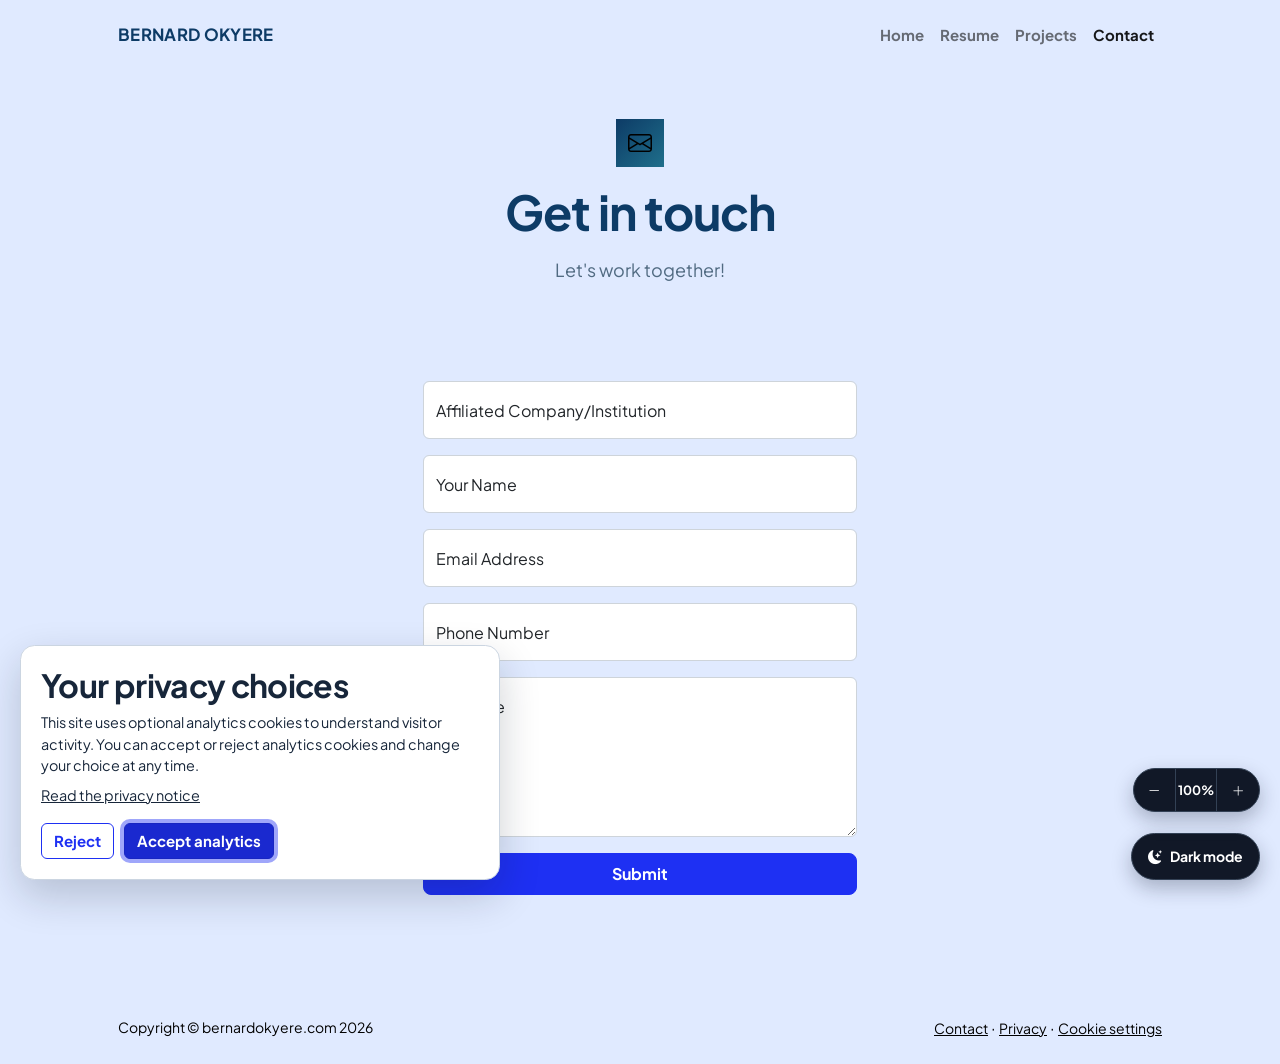
==== contact.html @ 20aa97a8 "Added architecture files" ====
<!DOCTYPE html>
<html lang="en">
    <head>
        <!-- Analytics loads only after the visitor accepts analytics cookies. -->
        <meta charset="utf-8" />
        <meta name="viewport" content="width=device-width, initial-scale=1, shrink-to-fit=no" />
        <meta name="description" content="Contact Bernard Okyere for electrical engineering, computer networking, cloud systems, and collaboration opportunities." />
        <meta name="author" content />
        <title>Bernard Okyere | Get In Touch</title>
        <!-- Favicon-->
        <link rel="icon" type="image/x-icon" href="/assets/favicon.ico" />
        <!-- Custom Google font-->
        <link rel="preconnect" href="https://fonts.googleapis.com" />
        <link rel="preconnect" href="https://fonts.gstatic.com" crossorigin />
        <link href="https://fonts.googleapis.com/css2?family=Plus+Jakarta+Sans:wght@100;200;300;400;500;600;700;800;900&amp;display=swap" rel="stylesheet" />
        <!-- Bootstrap icons-->
        <link href="https://cdn.jsdelivr.net/npm/bootstrap-icons@1.11.3/font/bootstrap-icons.css" rel="stylesheet" />
        <!-- Core theme CSS (includes Bootstrap)-->
        <link href="/css/styles.css?v=3" rel="stylesheet" />        
    </head>
    <body class="d-flex flex-column h-100 bg-engineer engineer-page">
        <main class="flex-shrink-0">
            <!-- Navigation-->
            <nav class="navbar navbar-expand-lg navbar-light bg-white py-3">
                <div class="container px-5">
                    <a class="navbar-brand" href="/"><span class="fw-bolder text-primary">BERNARD OKYERE</span></a>
                    <button class="navbar-toggler" type="button" data-bs-toggle="collapse" data-bs-target="#navbarSupportedContent" aria-controls="navbarSupportedContent" aria-expanded="false" aria-label="Toggle navigation"><span class="navbar-toggler-icon"></span></button>
                    <div class="collapse navbar-collapse" id="navbarSupportedContent">
                        <ul class="navbar-nav ms-auto mb-2 mb-lg-0 small fw-bolder">
                            <li class="nav-item"><a class="nav-link" href="/">Home</a></li>
                            <li class="nav-item"><a class="nav-link" href="/resume">Resume</a></li>
                            <li class="nav-item"><a class="nav-link" href="/projects">Projects</a></li>
                            <li class="nav-item"><a class="nav-link active" aria-current="page" href="/contact">Contact</a></li>
                        </ul>
                    </div>
                </div>
            </nav>
            <!-- Page content-->
            <section class="py-5">
                <div class="container px-5">
                    <div class="text-center mb-5">
                        <div class="feature bg-primary bg-gradient-primary-to-secondary text-white rounded-3 mb-3"><i class="bi bi-envelope"></i></div>
                        <h1 class="display-5 fw-bolder mb-0 text-engineer-primary">Get in touch</h1>
                        <p class="lead text-muted mt-3 mb-0">Let's work together!</p>
                    </div>
                    <!-- Contact form-->
                    <div class="row gx-5 justify-content-center">
                        <div class="col-lg-11 col-xl-9 col-xxl-8">
                    <div class="bg-light rounded-4 py-5 px-4 px-md-5">
                        <div class="row gx-5 justify-content-center">
                            <div class="col-lg-9 col-xl-8">
                                <!-- * * * * * * * * * * * * * * *-->
                                <!-- * * SB Forms Contact Form * *-->
                                <!-- * * * * * * * * * * * * * * *-->
                                <!-- This form is pre-integrated with SB Forms.-->
                                <!-- To make this form functional, sign up at-->
                                <!-- https://startbootstrap.com/solution/contact-forms-->
                                <!-- to get an API token!-->
                                <form action="https://docs.google.com/forms/d/e/1FAIpQLSch7hjI6l6KsKdRTTN4WGMpZjfVSVR49QDmWoSBZoA6r-CsEQ/formResponse" method="POST" data-contact-form data-success-target="contact-form-success">
                                    <!-- Company / Institution Input -->
                                    <div class="form-floating mb-3">
                                        <input class="form-control" id="company" name="entry.1117585770" type="text" placeholder=" " required />
                                        <label for="company">Affiliated Company/Institution</label>
                                    </div>

                                    <!-- Name Input -->
                                    <div class="form-floating mb-3">
                                        <input class="form-control" id="name" name="entry.2005620554" type="text" placeholder=" " required />
                                        <label for="name">Your Name</label>
                                    </div>
    
                                    <!-- Email Address Input -->
                                    <div class="form-floating mb-3">
                                        <input class="form-control" id="email" name="entry.1045781291" type="email" placeholder=" " required />
                                        <label for="email">Email Address</label>
                                    </div>
    
                                    <!-- Phone Number Input -->
                                    <div class="form-floating mb-3">
                                        <input class="form-control" id="phone" name="entry.1166974658" type="tel" inputmode="tel" pattern="\+?[0-9][0-9 ()-]*" title="Enter a valid phone number, including an optional country code." placeholder=" " autocomplete="tel" data-phone-input required />
                                        <label for="phone">Phone Number</label>
                                    </div>
    
                                    <!-- Message Input -->
                                    <div class="form-floating mb-3">
                                        <textarea class="form-control" id="message" name="entry.839337160" placeholder=" " style="height: 10rem" required></textarea>
                                        <label for="message">Message</label>
                                    </div>

                                    <!-- Submit Button -->
                                    <div class="d-grid">
                                        <button class="btn btn-primary btn-lg" id="submitButton" type="submit">Submit</button>
                                    </div>
                                </form>
                                <div id="contact-form-success" class="alert alert-success mt-4 mb-0" role="status" hidden>
                                    Thank you—your message has been submitted. I will get back to you soon.
                                </div>
                            </div>
                        </div>
                    </div>
                        </div>
                    </div>
                </div>
            </section>
        </main>
        <!-- Footer-->
        <footer class="bg-white py-4 mt-auto">
            <div class="container px-5">
                <div class="row align-items-center justify-content-between flex-column flex-sm-row">
                    <div class="col-auto"><div class="small m-0">Copyright &copy; bernardokyere.com <span class="copyright-year">2026</span></div></div>
                    <div class="col-auto">
                        <a class="small" href="/contact">Contact</a>
                        <span aria-hidden="true">&middot;</span>
                        <a class="small" href="#privacy-notice" data-privacy-notice>Privacy</a>
                        <span aria-hidden="true">&middot;</span>
                        <button class="small footer-cookie-settings" type="button">Cookie settings</button>
                    </div>
                </div>
            </div>
        </footer>
        <!-- Bootstrap core JS-->
        <script src="https://cdn.jsdelivr.net/npm/bootstrap@5.2.3/dist/js/bootstrap.bundle.min.js"></script>
        <!-- Core theme JS-->
        <script src="/js/scripts.js?v=2.6"></script>
    </body>
</html>
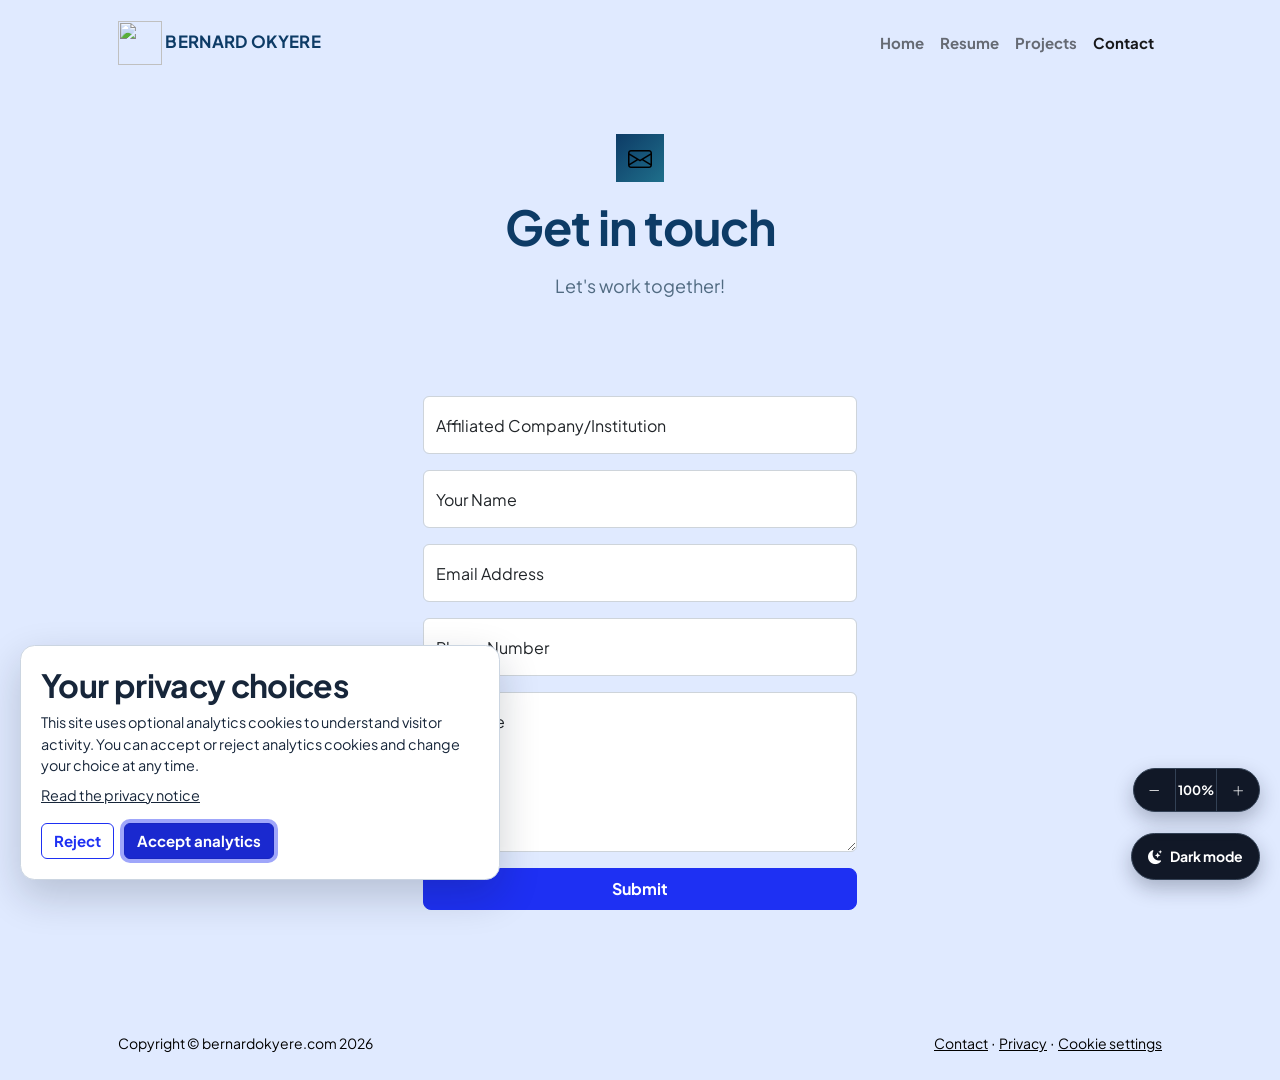
==== commit 323a11e5: "Update contact form fields and favicon path" ====
--- a/contact.html
+++ b/contact.html
@@ -8,7 +8,7 @@
         <meta name="author" content />
         <title>Bernard Okyere | Get In Touch</title>
         <!-- Favicon-->
-        <link rel="icon" type="image/x-icon" href="/assets/favicon.ico" />
+        <link rel="icon" type="image/x-icon" href="/media/favicon.ico" />
         <!-- Custom Google font-->
         <link rel="preconnect" href="https://fonts.googleapis.com" />
         <link rel="preconnect" href="https://fonts.gstatic.com" crossorigin />
@@ -16,14 +16,17 @@
         <!-- Bootstrap icons-->
         <link href="https://cdn.jsdelivr.net/npm/bootstrap-icons@1.11.3/font/bootstrap-icons.css" rel="stylesheet" />
         <!-- Core theme CSS (includes Bootstrap)-->
-        <link href="/css/styles.css?v=3" rel="stylesheet" />        
+        <link href="/css/styles.css?v=4" rel="stylesheet" />        
     </head>
     <body class="d-flex flex-column h-100 bg-engineer engineer-page">
         <main class="flex-shrink-0">
             <!-- Navigation-->
             <nav class="navbar navbar-expand-lg navbar-light bg-white py-3">
                 <div class="container px-5">
-                    <a class="navbar-brand" href="/"><span class="fw-bolder text-primary">BERNARD OKYERE</span></a>
+                    <a class="navbar-brand site-brand" href="/" aria-label="Bernard Okyere home">
+                        <img class="site-logo" src="/media/bernard-okyere-github-profile.png" alt="" width="44" height="44" />
+                        <span class="fw-bolder text-primary">BERNARD OKYERE</span>
+                    </a>
                     <button class="navbar-toggler" type="button" data-bs-toggle="collapse" data-bs-target="#navbarSupportedContent" aria-controls="navbarSupportedContent" aria-expanded="false" aria-label="Toggle navigation"><span class="navbar-toggler-icon"></span></button>
                     <div class="collapse navbar-collapse" id="navbarSupportedContent">
                         <ul class="navbar-nav ms-auto mb-2 mb-lg-0 small fw-bolder">
@@ -50,40 +53,36 @@
                         <div class="row gx-5 justify-content-center">
                             <div class="col-lg-9 col-xl-8">
                                 <!-- * * * * * * * * * * * * * * *-->
-                                <!-- * * SB Forms Contact Form * *-->
+                                <!-- * * Contact Form * *-->
                                 <!-- * * * * * * * * * * * * * * *-->
-                                <!-- This form is pre-integrated with SB Forms.-->
-                                <!-- To make this form functional, sign up at-->
-                                <!-- https://startbootstrap.com/solution/contact-forms-->
-                                <!-- to get an API token!-->
-                                <form action="https://docs.google.com/forms/d/e/1FAIpQLSch7hjI6l6KsKdRTTN4WGMpZjfVSVR49QDmWoSBZoA6r-CsEQ/formResponse" method="POST" data-contact-form data-success-target="contact-form-success">
+                                <form action="<Google Form endpoint>" method="POST" data-contact-form data-success-target="contact-form-success">
                                     <!-- Company / Institution Input -->
                                     <div class="form-floating mb-3">
-                                        <input class="form-control" id="company" name="entry.1117585770" type="text" placeholder=" " required />
+                                        <input class="form-control" id="company" name="entry.111725770" type="text" placeholder=" " required />
                                         <label for="company">Affiliated Company/Institution</label>
                                     </div>
 
                                     <!-- Name Input -->
                                     <div class="form-floating mb-3">
-                                        <input class="form-control" id="name" name="entry.2005620554" type="text" placeholder=" " required />
+                                        <input class="form-control" id="name" name="entry.2003220554" type="text" placeholder=" " required />
                                         <label for="name">Your Name</label>
                                     </div>
     
                                     <!-- Email Address Input -->
                                     <div class="form-floating mb-3">
-                                        <input class="form-control" id="email" name="entry.1045781291" type="email" placeholder=" " required />
+                                        <input class="form-control" id="email" name="entry.1049671291" type="email" placeholder=" " required />
                                         <label for="email">Email Address</label>
                                     </div>
     
                                     <!-- Phone Number Input -->
                                     <div class="form-floating mb-3">
-                                        <input class="form-control" id="phone" name="entry.1166974658" type="tel" inputmode="tel" pattern="\+?[0-9][0-9 ()-]*" title="Enter a valid phone number, including an optional country code." placeholder=" " autocomplete="tel" data-phone-input required />
+                                        <input class="form-control" id="phone" name="entry.116629858" type="tel" inputmode="tel" pattern="\+?[0-9][0-9 ()-]*" title="Enter a valid phone number, including an optional country code." placeholder=" " autocomplete="tel" data-phone-input required />
                                         <label for="phone">Phone Number</label>
                                     </div>
     
                                     <!-- Message Input -->
                                     <div class="form-floating mb-3">
-                                        <textarea class="form-control" id="message" name="entry.839337160" placeholder=" " style="height: 10rem" required></textarea>
+                                        <textarea class="form-control" id="message" name="entry.83213457160" placeholder=" " style="height: 10rem" required></textarea>
                                         <label for="message">Message</label>
                                     </div>
 
